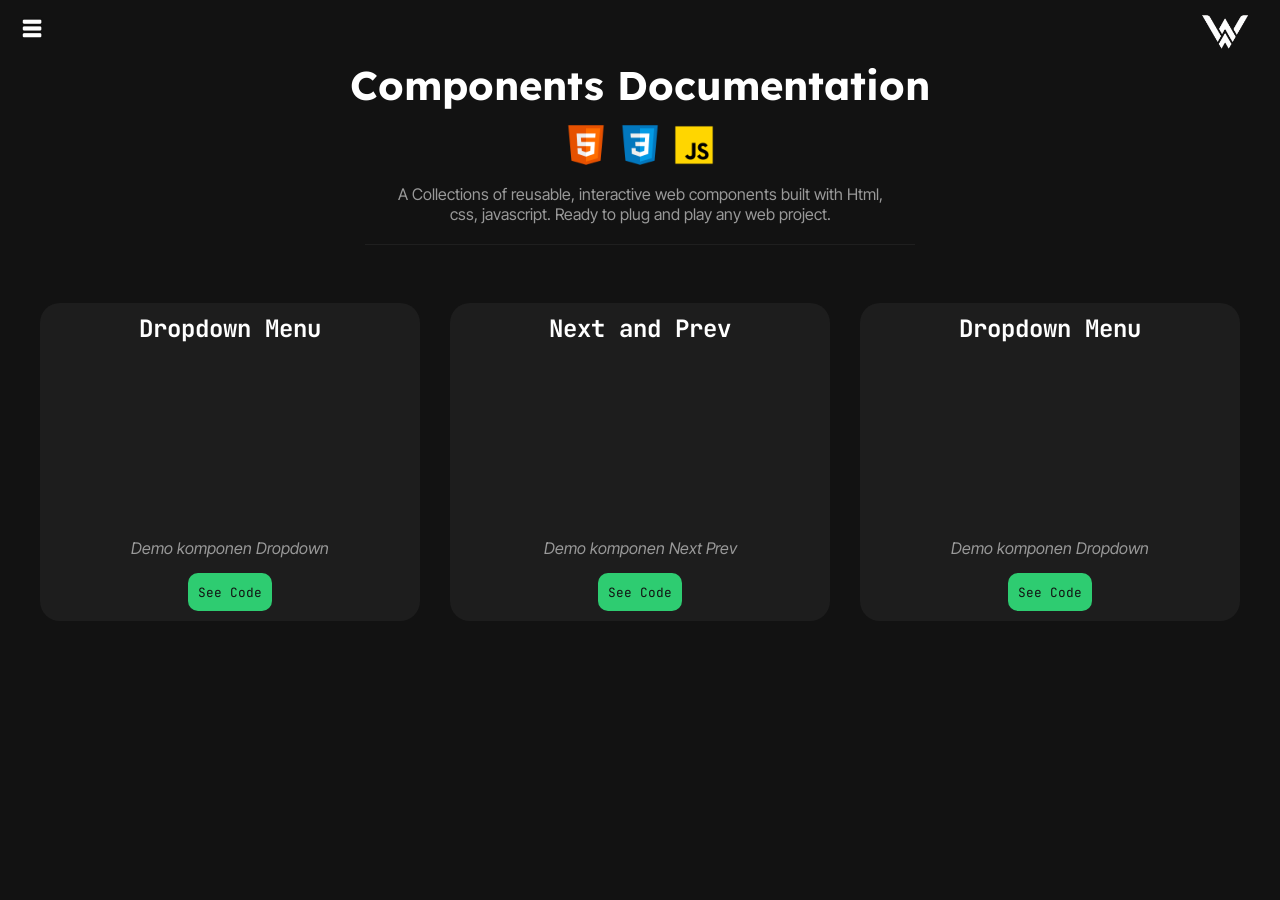
==== docs/components.html @ e497b84f "Add files via upload" ====
<!DOCTYPE html>
<html lang="en">
<head>
    <meta charset="UTF-8">
    <meta name="viewport" content="width=device-width, initial-scale=1.0">
    <link href="https://fonts.googleapis.com/css2?family=Inter+Tight:ital,wght@0,300;1,300&family=JetBrains+Mono:ital,wght@0,800;1,800&family=Lexend+Deca:wght@700&display=swap" rel="stylesheet">
    <title>HTML Documentation</title>
    <link rel="stylesheet" href="../style.css">
</head>
<body class="docs-body">

    <header>
        <nav class="main-nav">

            <button class="hamburger" id="hamburgerId">
                <img src="../img/menubar.png" alt="Logo Icon" id="hamburgerIcon">
                <img src="../img/x-png-10.png" alt="Close Button" id="closeIcon">
            </button>

            <ul class="main-list" id="dropId">
                <li class="list-group"><a href="../index.html">Home</a></li>
                <li class="list-group"><a href="/docs/htmldocs.html"><span class="text-skill">HTML</span> Documentations</a></li>
                <li class="list-group"><a href="cssdocs.html"><span class="text-skill">CSS</span> Documentations</a></li>
                <li class="list-group"><a href="jsdocs.html"><span class="text-skill">JavaScript</span> Documentations</a></li>
                <li class="list-group"><a href="/docs/components.html"><span class="text-skill">Component</span> Documentations</a></li>
            </ul>

            <img src="../img/logoW.png" alt="Logo W" class="nav-logo">
        </nav>
    </header>

    <main>

        <!-- TITLE AND LOGO SECTION -->
         <section class="main-components">

            <header class="page-header">
                <h1 class="text-compo">Components Documentation</h1>
                <div class="logo-wrapper">
                    <img src="../img/iconhtml.png" alt="Logo HTML">
                    <img src="../img/csslogo.png" alt="Logo CSS">
                    <img src="../img/jslogo.png" alt="Logo JavaScript">
                </div>
                <p class="main-desc">
                    A Collections of reusable, interactive web components built
                    with Html, css, javascript. Ready to plug and play any web project.
                </p>
            </header>

         </section>

         <hr class="main-line">

        <!-- CONTENT SECTION -->
         <section class="main-card">

            <div class="card-wrapper">

            <article class="card-article">
                <header class="card-header">
                    <h2>Dropdown Menu</h2>
                </header>
                <figure aria-label="Demo Component dropdown" class="card-video">
                    <video autoplay loop muted webkit-playsinline x5-playsinline>
                        <source src="../video/dropdown.mp4" type="video/mp4">
                        Browser kamu tidak mendukung pemutaran video.
                    </video>
                    <figcaption class="video-capt">Demo komponen Dropdown</figcaption>
                </figure>
                <footer class="card-footer">
                    <a href="../docs/component docs/dropdown..html" class="btn-see-code">See Code</a>
                </footer>
            </article>

            <article class="card-article">
                <header class="card-header">
                    <h2>Next and Prev</h2>
                </header>
                <figure aria-label="Demo Component dropdown" class="card-video">
                    <video autoplay loop muted webkit-playsinline x5-playsinline>
                        <source src="../video/nextprev2.mp4" type="video/mp4">
                        Browser kamu tidak mendukung pemutaran video.
                    </video>
                    <figcaption class="video-capt">Demo komponen Next Prev</figcaption>
                </figure>
                <footer class="card-footer">
                    <a href="../docs/component docs/nextprev.html" class="btn-see-code">See Code</a>
                </footer>
            </article>

            <article class="card-article">
                <header class="card-header">
                    <h2>Dropdown Menu</h2>
                </header>
                <figure aria-label="Demo Component dropdown" class="card-video">
                    <video autoplay loop muted webkit-playsinline x5-playsinline>
                        <source src="../video/dropdown.mp4" type="video/mp4">
                        Browser kamu tidak mendukung pemutaran video.
                    </video>
                    <figcaption class="video-capt">Demo komponen Dropdown</figcaption>
                </figure>
                <footer class="card-footer">
                    <a href="dropdown.html" class="btn-see-code">See Code</a>
                </footer>
            </article>
            </div>
         </section>

        
    </main>

    <script src="../js.js"></script>

    
</body>
</html>
---- style.css ----
* {
    padding: 0;
    margin: 0;
    box-sizing: border-box;
}



:root {
    --primary-color: #1d1d1d;
    --secondary-color: #121212;
    --card-color: #1a1a1a;
    --hover-color: #242424;
    --sub-color: #ffffff;
    --desk-color: #999999;
    --border-color: rgba(255,255,255,0.08);
    --third-color: #FFF8DC;
}

body {
    background: var(--primary-color);
}

body.docs-body {
    background: var(--secondary-color);
}

/* LOGO W */

.nav-logo {
    width: 70px;

}

/* BAGIAN SIDEBAR MENU */

.main-nav {
    display: flex;
    justify-content: space-between;
    align-items: center;
    padding: 15px 20px;
    position: relative;
    height: 60px;

}

.hamburger {
    background: none;
    border: none;
    cursor: pointer;
    display: block;
    z-index: 1001;
}

.hamburger img {
    width: 30px;
}

#closeIcon {
    display: none;
    filter: brightness(0) invert(1);
}

#hamburgerIcon, #closeIcon {
    width: 24px;
    height: 24px;
    object-fit: contain;
}


.main-list {
    display: none;
    flex-direction: column;
    position: absolute;
    text-align: center;
    top: 0;
    left: 0;
    width: 300px;
    background-color: var(--secondary-color);
    padding: 60px 20px;
    box-shadow: 0px 4px 10px rgba(0,0,0,0.3);
    list-style: none;
    gap: 20px;
    z-index: 1000;
    border-radius: 10px;
    font-family: "JetBrains Mono", monospace;
}

.main-list .list-group {
    margin: 12px 0;
}

.main-list a {
    color: var(--sub-color);
    text-decoration: none;
}

.main-list a:hover {
    color: var(--hover-color);
    transition: color 0.2s ease;
}

.main-list.active {
    display: flex;
}

/* CUSTOMS SHAPE */


.custom-shape-divider {
    background-color: transparent;
    width: 100%;
    overflow: hidden;
    line-height: 0;
    margin: 0;
    position: relative;
    z-index: 3;
}

.custom-shape-divider svg {
    position: relative;
    display: block;
    width: calc(100% + 1.3px);
    height: 50px;
}

.custom-shape-divider .shape-fill {
    fill: var(--primary-color);
    transform: none;
}

.bg-wrapper {
    background-color: #FFF8DC;
    margin-bottom: 0;
    padding-bottom: 60px;
    margin-top: -85px ;
    position: relative;
    z-index: 1;
   
}

@media screen and (max-width: 768px) {

    .custom-shape-divider .shape-fill {
        transform: scaleY(1.1) translateY(-2px);
        transform-origin: top;
    }
    
}


    

/* MARGIN SET */

.secondary-text,
.main-text,
.main-stats {
    margin-top: 0;
    margin-bottom: 0;
    padding-top: 40px;
    padding-bottom: 40px;
}


/* BAGIAN MAIN TEXT */

.main-text {
    display: flex;
    flex-direction: column;
    justify-content: center;
    text-align: center;
    background-color: var(--primary-color);
}

.main-text h1 {
    color: var(--sub-color);
    font-family: "Lexend Deca", sans-serif;
    max-width: 600px;
    margin: 0 auto;
    font-size: 3rem;
    letter-spacing: -1px;
    font-weight: 800;
}

.main-text p {
    color: var(--desk-color);
    font-family: "Inter Tight", sans-serif;
    margin-top: 10px;
    margin-bottom: 60px;
    letter-spacing: -0.90px;
}

@media screen and (max-width: 768px) {

    .main-text h1 {
        font-size: 2.4rem;
        max-width: 350px;
        margin-top: 2rem;
    }

    .main-text p {
        font-size: 1rem;
        max-width: 250px;
        margin: 0 auto;
        margin-top: 10px;
        margin-bottom: 40px;
    }
    
}

/* SECONDARY TEXT */

.secondary-text {
    text-align: center;
}

.secondary-text h2 {
    color: var(--secondary-color);
    font-family: "JetBrains Mono", monospace;
    margin-top: 70px;
}

.secondary-text p {
    font-family: "Inter Tight", sans-serif;
    color: var(--primary-color);
    max-width: 450px;
    margin: 0 auto;
    margin-top: 10px;
}

.text-docs {
    color: #2ecc71;
}

.text-site {
    color: #14532D;
}

.text-skill {
    color: #2ecc71;
}

.typing-effect {
    display: inline-block;
    white-space: nowrap;
    overflow: hidden;
    border-right: 2px solid white;
    max-width: 24ch;
    animation: 
    typing 2.5s steps(40) infinite alternate,
    blink 0.75s step-end infinite;
}

@keyframes typing {
    from { width: 0; }
    to { width: 22ch; }
}

@keyframes blink {
    from, to { border-color: transparent; }
    50% { border-color: white; }
}

@media screen and (max-width: 768px) {

    .secondary-text p {
        font-size: 1rem;
        max-width: 250px;
    }
    
}

/* STATISTIC SECTION */


.main-stats {
    display: flex;
    justify-content: center;
    align-items: center;
    margin-top: 90px;
    gap: 30px;
    font-family: "JetBrains Mono", monospace;
}

.stats-item {
    display: flex;
    flex-direction: column;
    align-items: center;
}

.stats-number {
    display: flex;
    flex-direction: column;
    align-items: center;
    color: var(--sub-color);
    font-size: 1.7rem;
    font-weight: bold;
    color: #14532D;
}

.stats-label {
    color: var(--primary-color);
    text-transform: uppercase;
    letter-spacing: 1px;
    margin-top: auto;
}

@media screen and (max-width: 768px){

    .stats-label {
        font-size: 0.8rem;

    }

    .stats-number {
        font-size: 1.3rem;
    }
    
}

/* FOOTER */

.main-footer {
    font-family: "Inter Tight", sans-serif;
    background-color: var(--secondary-color);
    margin-top: 0;
    font-size: 0.85rem;
    padding: 20px;

}

.footer-container {
    display: flex;
    justify-content: space-between;
    align-items: center;
    padding: 0 20px;
    margin: 0 auto;
    max-width: 1200px;

}

.footer-copyright {
    color: var(--desk-color);
}

.footer-links a {
    color: var(--desk-color);
    text-decoration: none;
    margin-left: 20px;
}

.footer-links a:hover {
    color: #2ecc71;
}

@media screen and (max-width: 768px) {
    
    .footer-container {
        flex-direction: column;
        gap: 15px;   
        text-align: center; 
    }
    
    .footer-links a {
        margin: 0 10px;
    }
    
}

/* ===========================
   | HTML DOCUMENTATION PAGE |
   =========================== */

   /* BAGIAN TEXT HTML CSS JAVASCRIPT */

   .main-html {
    font-family: "Lexend Deca", sans-serif;
    color: var(--sub-color);
    display: flex;
    flex-direction: row;
    justify-content: center;
    align-items: center;
    gap: 10px;
    padding-top: 60px;
    
   }

   .html-sub {
    font-size: 3rem;
   }

   .css-sub {
    font-size: 3rem;
   }

   .js-sub {
    font-size: 3rem;
   }

   .main-html img {
    width: 70px;
   }

   /* BAGIAN INFO */


   .main-info {
    display: flex;
    flex-direction: column;
    justify-content: center;

   }

   .main-article {
    display: flex;
    flex-direction: column;
    justify-content: center;
    text-align: center;
   }

   .main-article h2 {
    color: var(--sub-color);
    font-family: "Lexend Deca", sans-serif;
    padding-top: 60px;
   }

   .main-article p {
    text-align: center;
    font-family: "Inter Tight", sans-serif;
    max-width: 600px;
    margin: 0 auto;
    color: var(--desk-color);
    padding-top: 10px;
   }

   .main-line {
    border: none;
    border-bottom: 1px solid var(--border-color);
    padding-top: 20px;
    opacity: 0.7;
    width: 550px;
    margin: 0 auto;

   }

   .text-html {
    color: rgb(255, 115, 0);
   }

   .text-css {
    color: rgb(14, 134, 227);
   }

   .text-js {
    color: yellow;
   }

   .text-compo {
    color: #ffffff;
   }

   @media screen and (max-width: 768px) {

    .main-html {
        font-size: 0.7rem;
    }

    .main-html img {
        width: 40px;
    }

    .main-line {
        width: 250px;
    }

    .main-article p {
        max-width: 280px;
        font-size: 0.8rem;
    }

    .html-sub {
        font-size: 1.7rem;
    }

    .css-sub {
        font-size: 1.9rem;
    }

    .js-sub {
        font-size: 1.4rem;
    }

    .main-info h2 {
        font-size: 1.2rem;
    }
    
   }

   /* =================================
      | COMPONENTS DOCUMENTATION PAGE |
      ================================= */

/* TITLE AND LOGO SECTION */

.page-header {
    display: flex;
    flex-direction: column;
    justify-content: center;
    align-items: center;
    text-align: center;
    gap: 10px;
}

.text-compo {
    font-family: "Lexend Deca", sans-serif;
    font-size: 2.5rem;
}

.main-desc {
    color: var(--desk-color);
    font-family: "Inter Tight", sans-serif;
    max-width: 500px;

}

.logo-wrapper img {
    width: 50px;
}

@media screen and (max-width: 768px) {

    .main-desc {
        max-width: 350px;
        font-size: 0.8rem;
    }
    
}

/* CONTENT SECTION */

.card-wrapper {
    display: grid;
    grid-template-columns: 1fr;
    gap: 30px;
    width: 100%;
    max-width: 1200px;
    margin: 0 auto;
}

@media (min-width: 1024px) {
    .card-wrapper {
        grid-template-columns: repeat(3, 1fr);
    }
}


.main-card {
    margin: 0 auto;
    width: 100%;
    padding: 10px;
    margin-top: 3rem;
}

.card-article {
    background-color: var(--primary-color);
    border-radius: 20px;
    padding: 10px;
    display: flex;
    flex-direction: column;
    justify-content: space-between;
    align-items: center;
    text-align: center;
    gap: 15px;
    width: 100%;
}

.card-header {
    color: var(--sub-color);
    font-family: "JetBrains Mono", monospace;
}

.card-video video {
    width: 350px;
    border-radius: 10px;

}

.video-capt {
    color: var(--desk-color);
}

.video-capt {
    font-family: "Inter Tight", sans-serif;
    font-style: italic;
}

.card-footer {
    background-color: #2ecc71;
    padding: 10px;
    border-radius: 10px;
}

.card-footer a {
    font-family: "JetBrains Mono", monospace;
    font-size: 0.8rem;
    text-decoration: none;
    color: var(--secondary-color);
}

@media screen and (max-width: 768px) {

    .main-card {
        width: 80%;
    }

    .card-video video {
        width: 250px;
    }
    
}

/* ======================
   | DROPDOWN MENU PAGE |
   ======================*/

   .dropdown-header {
    text-align: center;
    font-family: "Lexend Deca", sans-serif;
    color: var(--sub-color);
   }

   .main-code {
    display: flex;
    flex-direction: column;
    justify-content: center;
    align-items: center;
    margin-top: 4rem;
    padding: 20px;
   }

   .main-code h3 {
    font-family: "JetBrains Mono", monospace;
    color: #2ecc71;
   }

   .main-code pre,code {
    color: var(--secondary-color);
    font-size: 1rem;
   }

   .code-wrapper {
    background-color: var(--third-color);
    width: 500px;
    margin: 0 auto;
    border-radius: 20px;
   }

@media screen and (max-width: 768px){

    .components-preview pre,code {
        font-size: 0.5rem !important;

    }
    .main-code {
        display: flex;
        flex-direction: column;
        justify-content: center;
        align-items: center;
    }

    .main-code pre {
        white-space: pre-wrap;
        word-break: break-all;
    }

    .code-wrapper {
        width: 330px;
    }
    
}

/* =================
   | NEXTPREV PAGE |
   ================= */

   .main-code-nextprev {
    display: flex;
    flex-direction: column;
    justify-content: center;
    align-items: center;
   }

   .main-code-nextprev h3 {
    font-family: "JetBrains Mono", monospace;
    color: #2ecc71;
   }

   .main-code-nextprev pre, code {
    font-size: 0.8rem;
   }
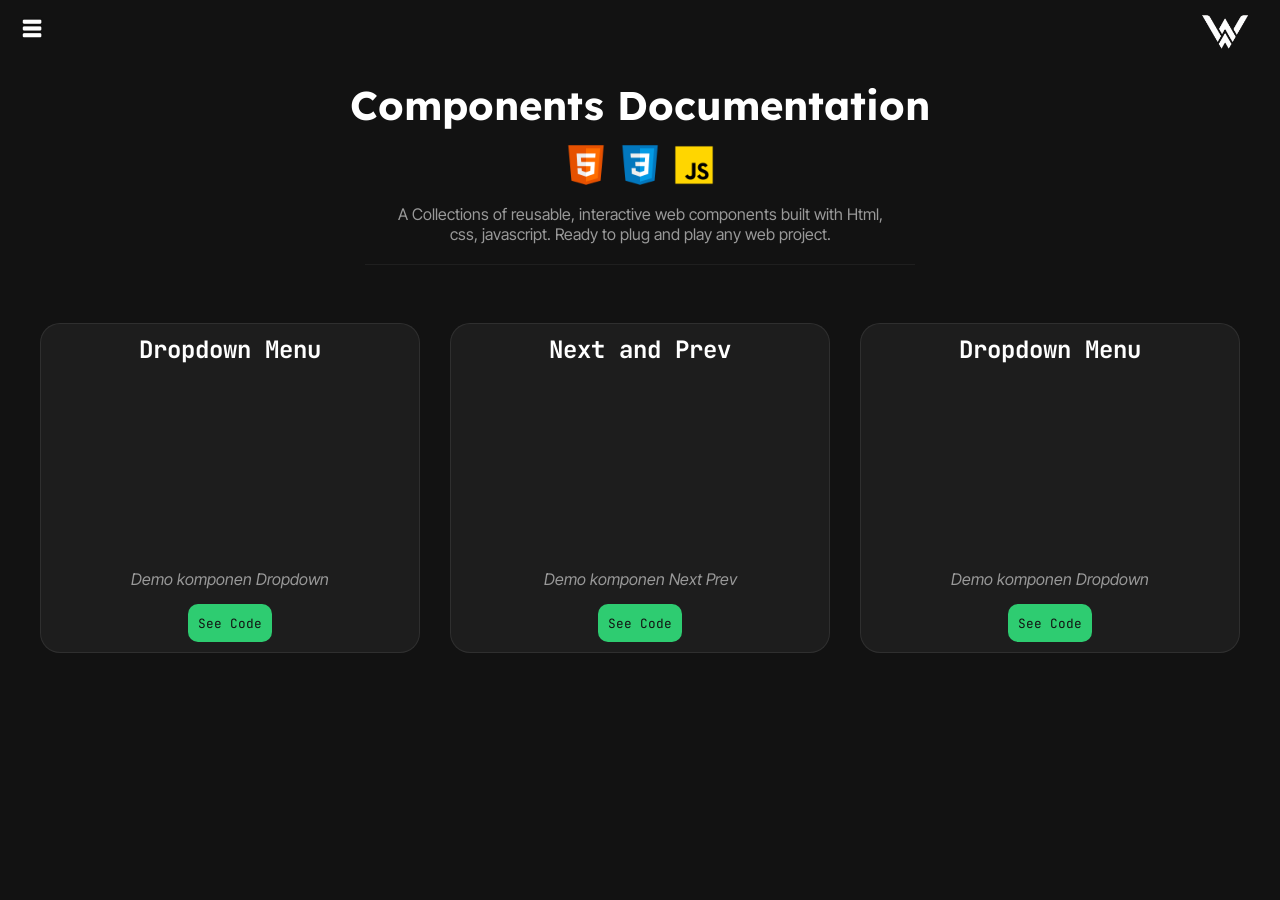
==== commit d9fcabf0: "Add files via upload" ====
--- a/docs/components.html
+++ b/docs/components.html
@@ -19,10 +19,10 @@
 
             <ul class="main-list" id="dropId">
                 <li class="list-group"><a href="../index.html">Home</a></li>
-                <li class="list-group"><a href="/docs/htmldocs.html"><span class="text-skill">HTML</span> Documentations</a></li>
+                <li class="list-group"><a href="htmldocs.html"><span class="text-skill">HTML</span> Documentations</a></li>
                 <li class="list-group"><a href="cssdocs.html"><span class="text-skill">CSS</span> Documentations</a></li>
                 <li class="list-group"><a href="jsdocs.html"><span class="text-skill">JavaScript</span> Documentations</a></li>
-                <li class="list-group"><a href="/docs/components.html"><span class="text-skill">Component</span> Documentations</a></li>
+                <li class="list-group"><a href="components.html"><span class="text-skill">Component</span> Documentations</a></li>
             </ul>
 
             <img src="../img/logoW.png" alt="Logo W" class="nav-logo">
--- a/style.css
+++ b/style.css
@@ -19,10 +19,21 @@
 
 body {
     background: var(--primary-color);
+    display: flex;
+    flex-direction: column;
+    min-height: 100vh;
 }
 
 body.docs-body {
     background: var(--secondary-color);
+}
+
+footer {
+    margin-top: auto;
+}
+
+main {
+    flex: 1;
 }
 
 /* LOGO W */
@@ -136,6 +147,7 @@
     margin-top: -85px ;
     position: relative;
     z-index: 1;
+    flex: 1;
    
 }
 
@@ -510,6 +522,7 @@
     align-items: center;
     text-align: center;
     gap: 10px;
+    margin-top: 20px;
 }
 
 .text-compo {
@@ -521,7 +534,6 @@
     color: var(--desk-color);
     font-family: "Inter Tight", sans-serif;
     max-width: 500px;
-
 }
 
 .logo-wrapper img {
@@ -548,7 +560,7 @@
     margin: 0 auto;
 }
 
-@media (min-width: 1024px) {
+@media (min-width: 769px) {
     .card-wrapper {
         grid-template-columns: repeat(3, 1fr);
     }
@@ -573,6 +585,7 @@
     text-align: center;
     gap: 15px;
     width: 100%;
+    border: 1px solid var(--border-color);
 }
 
 .card-header {
@@ -588,6 +601,7 @@
 
 .video-capt {
     color: var(--desk-color);
+    padding-top: 10px;
 }
 
 .video-capt {
@@ -684,6 +698,20 @@
    | NEXTPREV PAGE |
    ================= */
 
+   .code-wrapper-nextprev {
+    background-color: var(--third-color);
+    width: 550px;
+    margin: 0 auto;
+    border-radius: 20px;
+    margin-top: 4rem;
+   }
+
+   .components-preview-nextprev pre, code{
+    font-size: 0.8rem;
+
+   }
+
+
    .main-code-nextprev {
     display: flex;
     flex-direction: column;
@@ -694,15 +722,69 @@
    .main-code-nextprev h3 {
     font-family: "JetBrains Mono", monospace;
     color: #2ecc71;
-   }
-
-   .main-code-nextprev pre, code {
-    font-size: 0.8rem;
-   }
-
-
-
-
-
-
-
+    padding-top: 15px;
+   }
+
+   @media screen and (max-width: 768px) {
+
+    .code-wrapper-nextprev {
+        width: 350px;
+    }
+    
+   }
+
+   /*=================
+   | TRIGGERED PAGE |
+   ================= */
+
+   .code-wrapper-triggered {
+    background-color: var(--third-color);
+    width: 600px;
+    margin: 0 auto;
+    border-radius: 20px;
+    margin-top: 4rem;
+   }
+
+   .js-preview-triggered pre, code{
+    font-size: 0.7rem;
+
+   }
+
+
+   .main-code-triggered {
+    display: flex;
+    flex-direction: column;
+    justify-content: center;
+    align-items: center;
+   }
+
+   .main-code-triggered h3 {
+    font-family: "JetBrains Mono", monospace;
+    color: #2ecc71;
+    padding-top: 15px;
+   }
+
+
+   @media screen and (max-width: 768px) {
+
+    .code-wrapper-triggered {
+        width: 350px;
+    }
+
+    .js-preview-triggered pre, code {
+        font-size: 0.37rem !important;
+    }
+
+    .text-trigger {
+        font-size: 1.1rem;
+    }
+    
+   }
+
+
+
+
+
+
+
+
